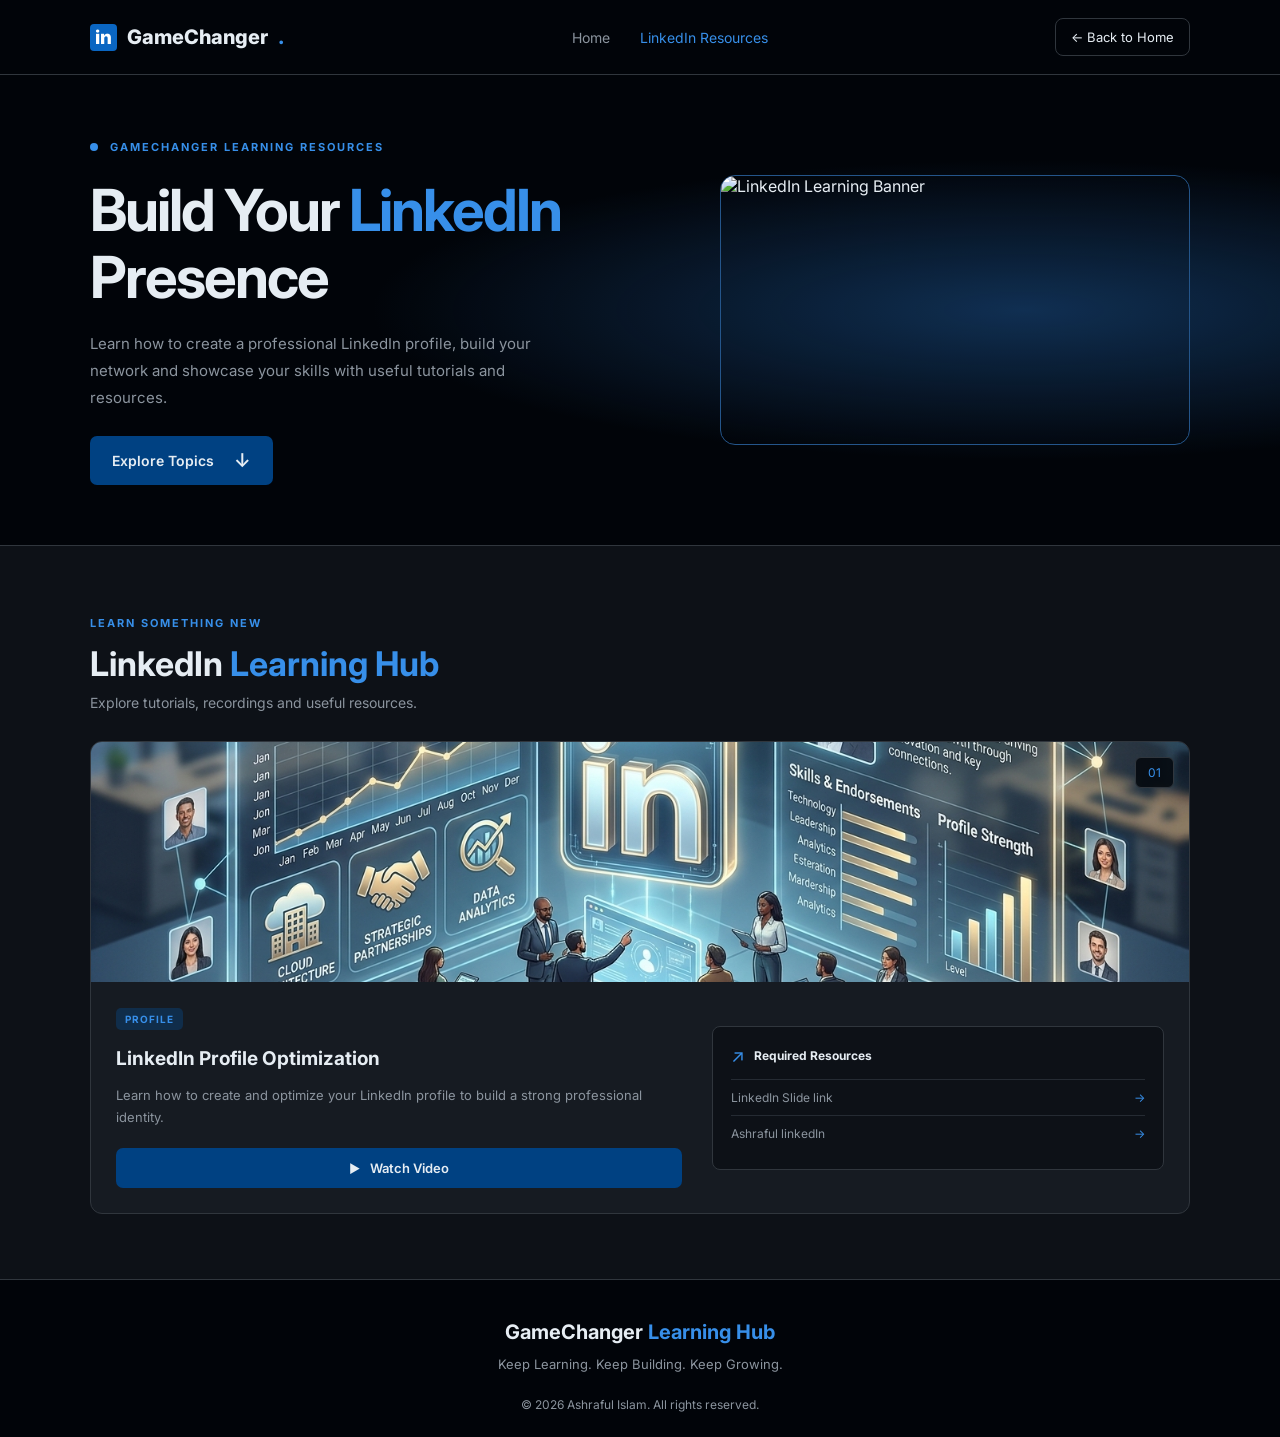
==== linkedIn.html @ 58d52b9a "game changer" ====
<!DOCTYPE html>
<html lang="en">
<head>
  <meta charset="UTF-8">
  <meta name="viewport" content="width=device-width, initial-scale=1.0">

  <title>LinkedIn Resources | GameChanger</title>

  <link rel="stylesheet" href="style/linkedIn.css">
</head>

<body>

  <!-- Navbar -->
  <header class="navbar">
    <a href="index.html" class="logo">
      <span class="logo-icon">in</span>
      GameChanger<span class="blue">.</span>
    </a>

    <nav class="nav-links">
      <a href="index.html">Home</a>
      <a href="#topics" class="active">LinkedIn Resources</a>
    </nav>

    <a href="index.html" class="back-btn">← Back to Home</a>
  </header>


  <main>

    <!-- LinkedIn Hero -->
    <section class="linkedin-hero">

      <div class="hero-content">
        <span class="hero-label">
          <span class="status-dot"></span>
          GAMECHANGER LEARNING RESOURCES
        </span>

        <h1>
          Build Your <span>LinkedIn</span> Presence
        </h1>

        <p>
          Learn how to create a professional LinkedIn profile,
          build your network and showcase your skills
          with useful tutorials and resources.
        </p>

        <a href="#topics" class="explore-btn">
          Explore Topics <span>↓</span>
        </a>
      </div>

      <div class="hero-art">
        <img
          src="../images/linkedin.jpg"
          alt="LinkedIn Learning Banner"
        >
      </div>

    </section>


    <!-- Topics Section -->
    <section class="topics-section" id="topics">

      <div class="section-heading">
        <div>
          <span class="section-label">LEARN SOMETHING NEW</span>

          <h2>LinkedIn <span>Learning Hub</span></h2>

          <p>
            Explore tutorials, recordings and useful resources.
          </p>
        </div>
      </div>


      <!-- Cards -->
      <div class="topic-grid" id="topicGrid">


        <!-- Card 1 -->
        <article class="topic-card">

          <div class="topic-image">
            <img
              src="../images/linkedIn-card.jpg"
              alt="LinkedIn Profile"
            >
            <span class="topic-number">01</span>
          </div>

          <div class="topic-content">

            <div class="right-topic">

              <span class="topic-tag">PROFILE</span>

              <h3>LinkedIn Profile Optimization</h3>

              <p>
                Learn how to create and optimize your
                LinkedIn profile to build a strong
                professional identity.
              </p>

              <a
                href="https://drive.google.com/file/d/1_zjxZFFr51IHj_cWYyO7KaOIvNZ_bxdb/view"
                target="_blank"
                rel="noopener noreferrer"
                class="video-link"
              >
                <span>▶</span> Watch Video
              </a>

            </div>


            <div class="resource-box">

              <div class="resource-title">
                <span>↗</span>
                <strong>Required Resources</strong>
              </div>

            

              <a
                href="https://docs.google.com/presentation/d/1yls1z-_AsCaatUfq2gxI5_oX9GozGv9eW22mFTYkfxU/edit?slide=id.p#slide=id.p"
                target="_blank"
                rel="noopener noreferrer"
              >
                LinkedIn Slide link <span>→</span>
              </a>

              <a
                href="https://www.linkedin.com/in/ashraful-dev/"
                target="_blank"
                rel="noopener noreferrer"
              >
                Ashraful linkedIn <span>→</span>
              </a>

            </div>

          </div>

        </article>





      </div>

    </section>

  </main>


  <!-- Footer -->
  <footer class="footer">

    <h3>GameChanger <span>Learning Hub</span></h3>

    <p>Keep Learning. Keep Building. Keep Growing.</p>

    <p class="copyright">
      © 2026 Ashraful Islam. All rights reserved.
    </p>

  </footer>


  <script src="js/linkedin.js"></script>

</body>
</html>
---- style/linkedIn.css ----
/* Google Font */
@import url('https://fonts.googleapis.com/css2?family=Inter:wght@400;500;600;700;800&display=swap');


/* Reset */
* {
  margin: 0;
  padding: 0;
  box-sizing: border-box;
}

html {
  scroll-behavior: smooth;
}

body {
  font-family: 'Inter', sans-serif;
  background: #0d1117;
  color: #e6edf3;
}

a {
  text-decoration: none;
  color: inherit;
}


/* Colors */
:root {
  --bg: #0d1117;
  --card: #161b22;
  --border: #30363d;
  --text: #e6edf3;
  --muted: #8b949e;

  --blue: #0a66c2;
  --blue-light: #378fe9;
  --blue-dark: #004182;
}


/* Navbar */
.navbar {
  min-height: 75px;
  padding: 0 7%;
  display: flex;
  align-items: center;
  justify-content: space-between;
  background: #010409;
  border-bottom: 1px solid var(--border);
  position: sticky;
  top: 0;
  z-index: 100;
}

.logo {
  display: flex;
  align-items: center;
  gap: 10px;
  font-size: 20px;
  font-weight: 800;
}

.logo-icon {
  width: 27px;
  height: 27px;
  display: flex;
  align-items: center;
  justify-content: center;
  background: var(--blue);
  color: white;
  border-radius: 4px;
  font-size: 19px;
  font-weight: 800;
}

.blue {
  color: var(--blue-light);
}

.nav-links {
  display: flex;
  gap: 30px;
}

.nav-links a {
  color: var(--muted);
  font-size: 14px;
  transition: 0.3s;
}

.nav-links a:hover,
.nav-links a.active {
  color: var(--blue-light);
}

.back-btn {
  border: 1px solid var(--border);
  border-radius: 8px;
  padding: 10px 15px;
  font-size: 13px;
  transition: 0.3s;
}

.back-btn:hover {
  border-color: var(--blue);
  color: var(--blue-light);
}


/* Hero */
.linkedin-hero {
  min-height: 390px;
  padding: 60px 7%;
  display: flex;
  align-items: center;
  justify-content: space-between;
  gap: 40px;

  background:
    radial-gradient(
      ellipse at 80% 50%,
      #102f52 0%,
      transparent 45%
    ),
    #010409;

  border-bottom: 1px solid var(--border);
}

.hero-content {
  flex: 1;
  max-width: 550px;
}

.hero-label {
  color: var(--blue-light);
  font-size: 11px;
  font-weight: 700;
  letter-spacing: 2px;
}

.status-dot {
  display: inline-block;
  width: 8px;
  height: 8px;
  margin-right: 7px;
  border-radius: 50%;
  background: var(--blue-light);
}

.linkedin-hero h1 {
  margin-top: 22px;
  font-size: clamp(35px, 5vw, 58px);
  line-height: 1.15;
  letter-spacing: -2px;
}

.linkedin-hero h1 span {
  color: var(--blue-light);
}

.linkedin-hero p {
  margin-top: 20px;
  max-width: 450px;
  color: var(--muted);
  font-size: 15px;
  line-height: 1.8;
}

.explore-btn {
  display: inline-flex;
  align-items: center;
  gap: 20px;
  margin-top: 25px;
  padding: 13px 22px;
  background: var(--blue-dark);
  border-radius: 7px;
  font-size: 14px;
  font-weight: 600;
  transition: 0.3s;
}

.explore-btn:hover {
  background: var(--blue);
  transform: translateY(-3px);
}

.explore-btn span {
  font-size: 19px;
}

.hero-art {
  flex: 1;
  max-width: 470px;
  height: 270px;
  border: 1px solid #24558a;
  border-radius: 15px;
  overflow: hidden;
}

.hero-art img {
  width: 100%;
  height: 100%;
  object-fit: cover;
}


/* Topics Section */
.topics-section {
  padding: 65px 7%;
}

.section-heading {
  display: flex;
  justify-content: space-between;
  align-items: flex-end;
  gap: 20px;
  margin-bottom: 30px;
}

.section-label {
  font-size: 11px;
  letter-spacing: 2px;
  color: var(--blue-light);
  font-weight: 700;
}

.section-heading h2 {
  margin-top: 12px;
  font-size: 34px;
}

.section-heading h2 span {
  color: var(--blue-light);
}

.section-heading p {
  margin-top: 10px;
  color: var(--muted);
  font-size: 14px;
}


/* Topic Grid */
.topic-grid {
  display: grid;
  grid-template-columns: 1fr;
  gap: 25px;
}


/* Topic Card */
.topic-card {
  display: grid;
  grid-template-columns: 1fr;
  background: var(--card);
  border: 1px solid var(--border);
  border-radius: 12px;
  overflow: hidden;
  transition: 0.3s;
}

.topic-card:hover {
  transform: translateY(-6px);
  border-color: var(--blue);
  box-shadow: 0 12px 35px #00000055;
}


/* Card Image */
.topic-image {
  height: 240px;
  position: relative;
  overflow: hidden;
  background: #1c2530;
}

.topic-image img {
  width: 100%;
  height: 100%;
  object-fit: cover;
  display: block;
  transition: transform 0.4s;
}

.topic-card:hover .topic-image img {
  transform: scale(1.06);
}

.topic-number {
  position: absolute;
  top: 15px;
  right: 15px;
  padding: 7px 12px;
  background: #010409cc;
  border: 1px solid var(--border);
  border-radius: 6px;
  font-size: 12px;
  color: var(--blue-light);
}


/* Card Content */
.topic-content {
  padding: 25px;
  display: grid;
  grid-template-columns: minmax(0, 1fr) minmax(0, 0.8fr);
  align-items: center;
  gap: 30px;
}

.right-topic {
  min-width: 0;
  padding-left: 0;
}

.topic-tag {
  display: inline-block;
  padding: 5px 9px;
  background: #102d4a;
  color: var(--blue-light);
  border-radius: 5px;
  font-size: 10px;
  font-weight: 700;
  letter-spacing: 1px;
}

.topic-content h3 {
  margin-top: 15px;
  font-size: 19px;
  line-height: 1.5;
}

.right-topic p {
  margin-top: 10px;
  color: var(--muted);
  font-size: 13px;
  line-height: 1.7;
}


/* Video Button */
.video-link {
  display: flex;
  justify-content: center;
  align-items: center;
  gap: 10px;
  width: 100%;
  margin-top: 20px;
  padding: 12px;
  background: var(--blue-dark);
  border-radius: 7px;
  font-size: 13px;
  font-weight: 600;
  transition: 0.3s;
}

.video-link:hover {
  background: var(--blue);
}

.video-link span {
  font-size: 12px;
}


/* Resources */
.resource-box {
  width: 100%;
  min-width: 0;
  margin-top: 0;
  padding: 18px;
  background: #0d1117;
  border: 1px solid var(--border);
  border-radius: 8px;
}

.resource-title {
  display: flex;
  align-items: center;
  gap: 9px;
  margin-bottom: 13px;
  font-size: 12px;
}

.resource-title span {
  color: var(--blue-light);
  font-size: 18px;
}

.resource-box > a {
  display: flex;
  justify-content: space-between;
  gap: 10px;
  padding: 10px 0;
  border-top: 1px solid #252b33;
  color: var(--muted);
  font-size: 12px;
  transition: 0.3s;
  overflow-wrap: anywhere;
}

.resource-box > a:hover {
  color: var(--blue-light);
}

.resource-box > a span {
  color: var(--blue-light);
  flex-shrink: 0;
}


/* Footer */
.footer {
  padding: 40px 7% 25px;
  text-align: center;
  background: #010409;
  border-top: 1px solid var(--border);
}

.footer h3 {
  font-size: 20px;
}

.footer h3 span {
  color: var(--blue-light);
}

.footer > p {
  margin-top: 12px;
  color: var(--muted);
  font-size: 13px;
}

.footer .copyright {
  margin-top: 25px;
  font-size: 12px;
}


/* ==============================
   Responsive Design
================================ */

/* Tablet */
@media (max-width: 900px) {

  .topic-content {
    grid-template-columns: minmax(0, 1fr) minmax(0, 0.8fr);
    gap: 20px;
    padding: 20px;
  }

  .topic-content h3 {
    font-size: 17px;
  }

  .resource-box {
    padding: 14px;
  }

}


/* Small Tablet */
@media (max-width: 700px) {

  .navbar {
    padding: 0 5%;
  }

  .nav-links {
    display: none;
  }

  .logo {
    font-size: 17px;
  }

  .linkedin-hero {
    padding: 45px 5%;
    flex-direction: column;
    align-items: flex-start;
  }

  .hero-art {
    width: 100%;
    max-width: 100%;
    height: 220px;
  }

  .topics-section {
    padding: 45px 5%;
  }

  .section-heading {
    align-items: flex-start;
    flex-direction: column;
  }

  .section-heading h2 {
    font-size: 28px;
  }

  .topic-content {
    grid-template-columns: 1fr;
    gap: 20px;
  }

  .resource-box {
    width: 100%;
  }

}


/* Mobile */
@media (max-width: 550px) {

  .topic-image {
    height: 210px;
  }

  .back-btn {
    font-size: 11px;
    padding: 9px;
  }

  .linkedin-hero h1 {
    font-size: 39px;
  }

  .topic-content {
    padding: 18px;
  }

  .topic-content h3 {
    font-size: 18px;
  }

  .resource-box {
    padding: 15px;
  }

}


/* Small Mobile */
@media (max-width: 380px) {

  .topic-content {
    padding: 14px;
    gap: 18px;
  }

  .topic-image {
    height: 170px;
  }

  .linkedin-hero h1 {
    font-size: 32px;
  }

  .topic-content h3 {
    font-size: 16px;
  }

  .resource-box > a {
    font-size: 11px;
  }

  .video-link {
    font-size: 12px;
  }

}
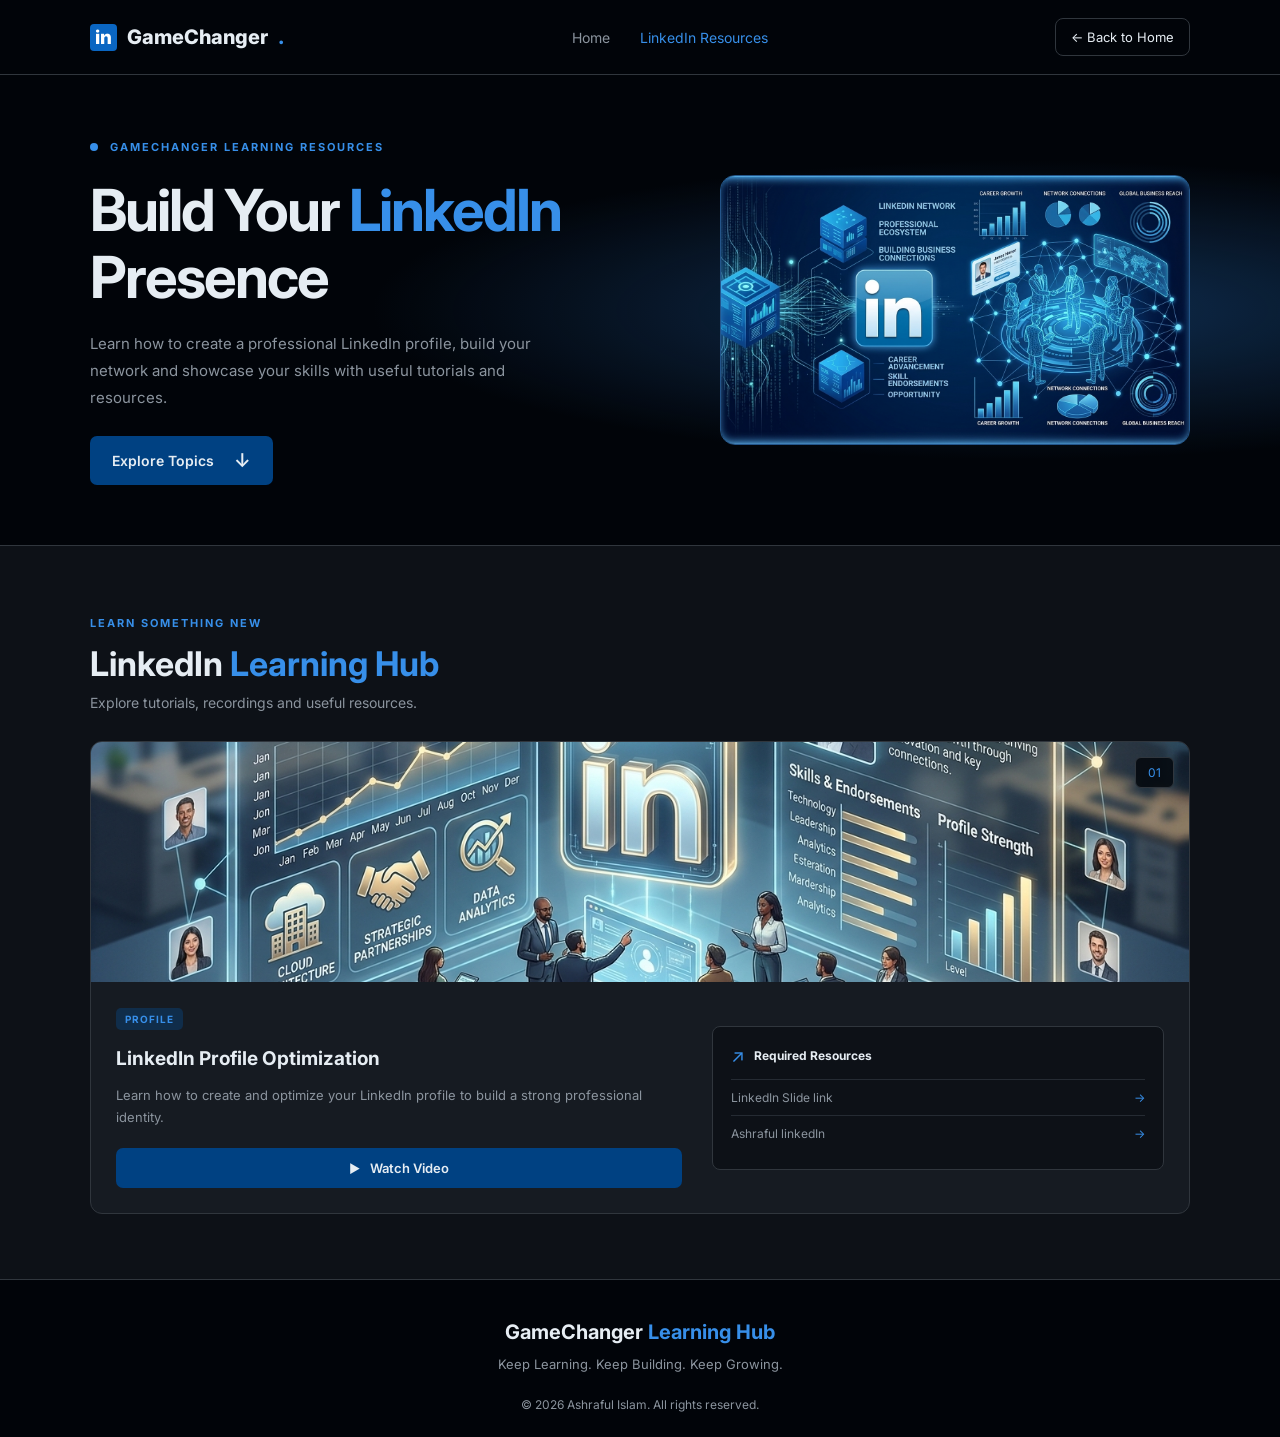
==== commit a7ee2c50: "linkedIn image problem solve" ====
--- a/linkedIn.html
+++ b/linkedIn.html
@@ -56,7 +56,7 @@
 
       <div class="hero-art">
         <img
-          src="../images/linkedin.jpg"
+          src="images/linkedIn.jpg"
           alt="LinkedIn Learning Banner"
         >
       </div>
@@ -89,7 +89,7 @@
 
           <div class="topic-image">
             <img
-              src="../images/linkedIn-card.jpg"
+              src="images/linkedIn-card.jpg"
               alt="LinkedIn Profile"
             >
             <span class="topic-number">01</span>
